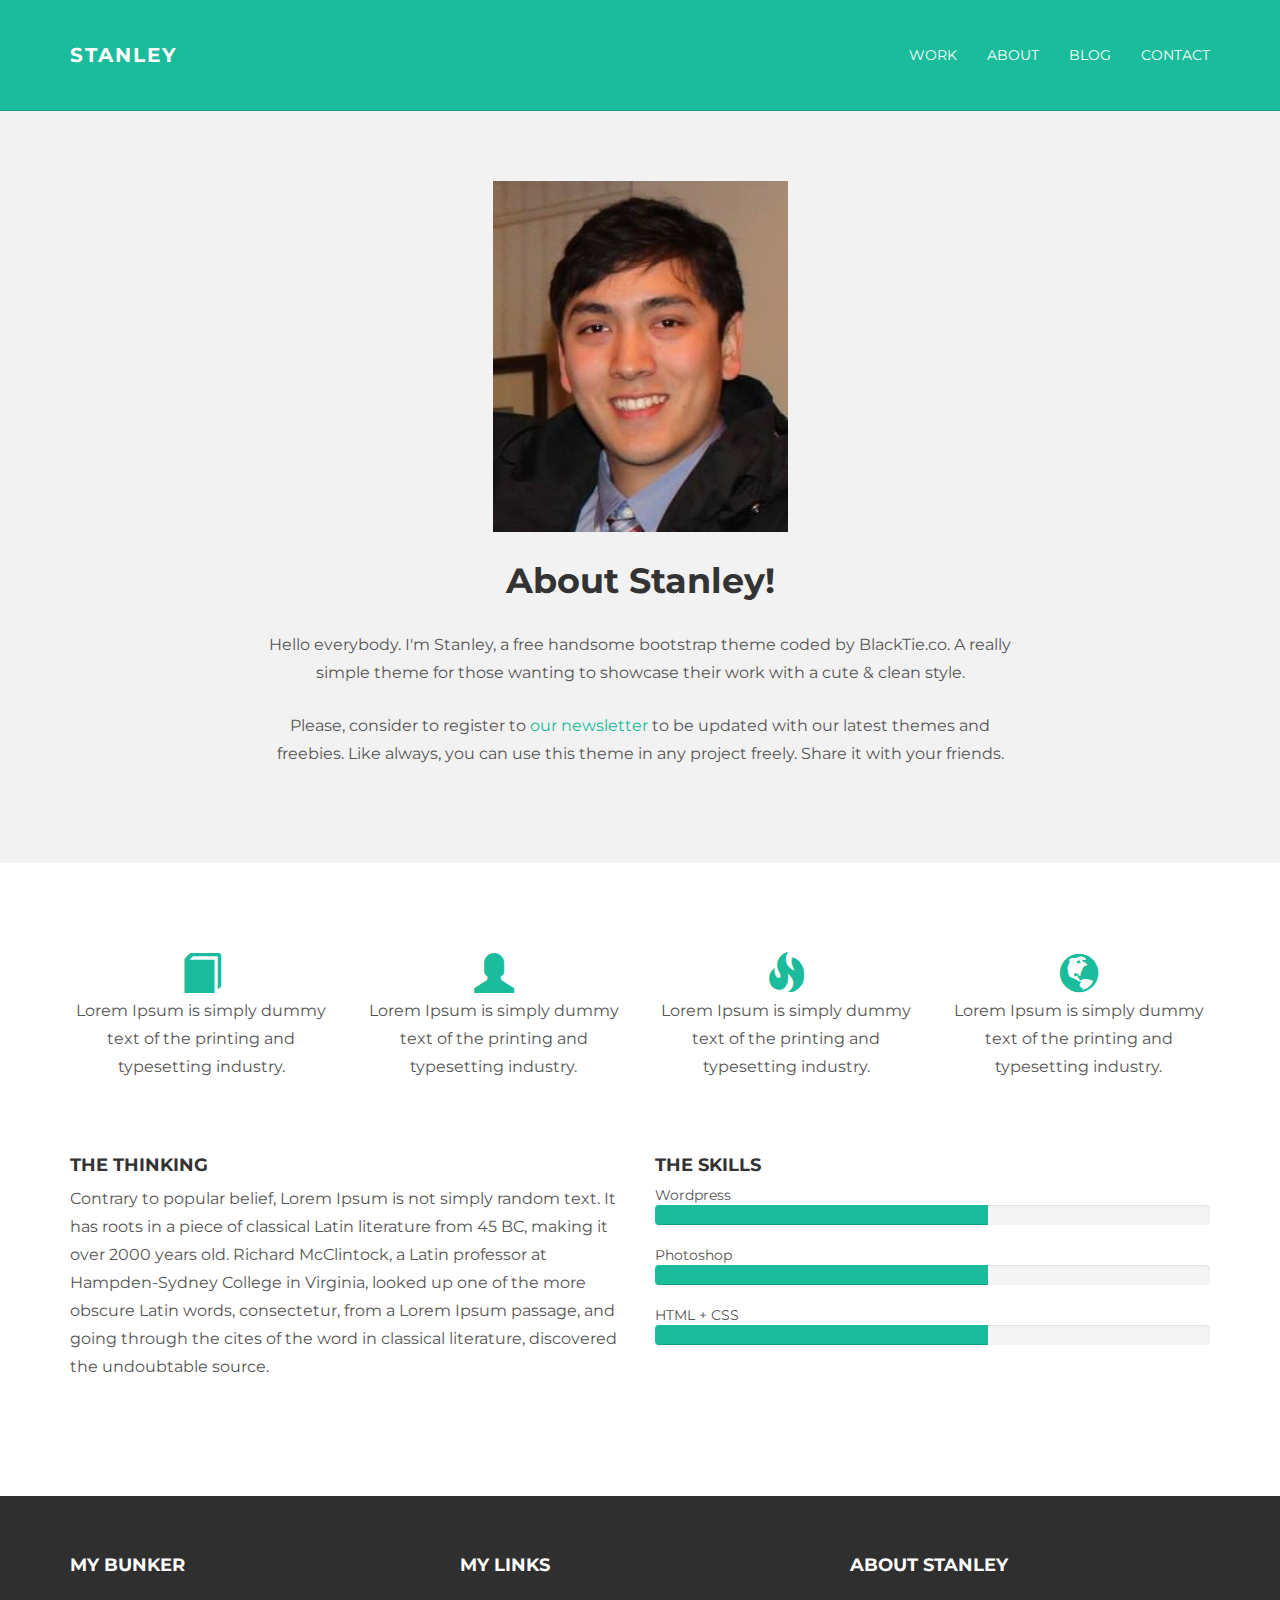
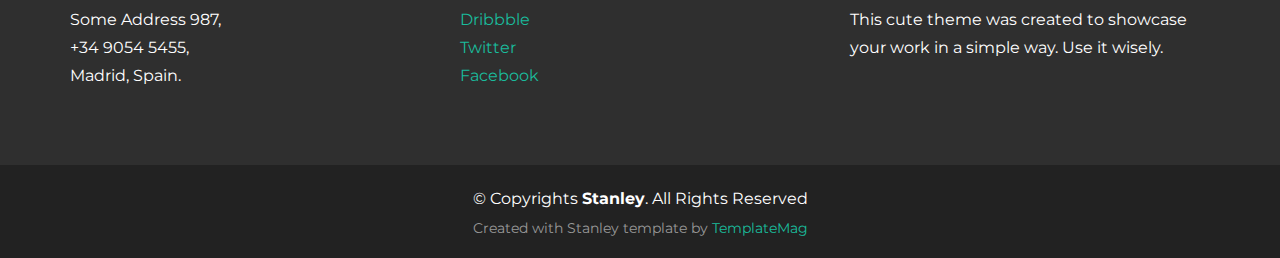
==== about.html @ 7b86f70d "Initial Commit" ====
<!DOCTYPE html>
<html lang="en">
<head>
  <meta charset="utf-8">
  <title>Brice Yokoyama - Personal Portfolio</title>
  <meta content="width=device-width, initial-scale=1.0" name="viewport">
  <meta content="" name="keywords">
  <meta content="" name="description">

  <!-- Favicons -->
  <link href="img/favicon.png" rel="icon">
  <link href="img/apple-touch-icon.png" rel="apple-touch-icon">

  <!-- Google Fonts -->
  <link href="https://fonts.googleapis.com/css?family=Montserrat:300,400,500,700" rel="stylesheet">

  <!-- Bootstrap CSS File -->
  <link href="lib/bootstrap/css/bootstrap.min.css" rel="stylesheet">

  <!-- Libraries CSS Files -->
  <link href="lib/font-awesome/css/font-awesome.min.css" rel="stylesheet">

  <!-- Main Stylesheet File -->
  <link href="css/style.css" rel="stylesheet">

  <!-- =======================================================
    Template Name: Stanley
    Template URL: https://templatemag.com/stanley-bootstrap-freelancer-template/
    Author: TemplateMag.com
    License: https://templatemag.com/license/
  ======================================================= -->
</head>

<body>
  <!-- Static navbar -->
  <div class="navbar navbar-inverse navbar-static-top">
    <div class="container">
      <div class="navbar-header">
        <button type="button" class="navbar-toggle" data-toggle="collapse" data-target=".navbar-collapse">
            <span class="icon-bar"></span>
            <span class="icon-bar"></span>
            <span class="icon-bar"></span>
          </button>
        <a class="navbar-brand" href="index.html">STANLEY</a>
      </div>
      <div class="navbar-collapse collapse">
        <ul class="nav navbar-nav navbar-right">
          <li><a href="work.html">Work</a></li>
          <li><a href="about.html">About</a></li>
          <li><a href="blog.html">Blog</a></li>
          <li><a href="contact.html">Contact</a></li>
        </ul>
      </div>
      <!--/.nav-collapse -->
    </div>
  </div>

  <!-- +++++ Welcome Section +++++ -->
  <div id="ww">
    <div class="container">
      <div class="row">
        <div class="col-lg-8 col-lg-offset-2 centered">
          <img src="img/user.png" alt="Stanley">
          <h1>About Stanley!</h1>
          <p>Hello everybody. I'm Stanley, a free handsome bootstrap theme coded by BlackTie.co. A really simple theme for those wanting to showcase their work with a cute & clean style.</p>
          <p>Please, consider to register to <a href="http://eepurl.com/IcgkX">our newsletter</a> to be updated with our latest themes and freebies. Like always, you can use this theme in any project freely. Share it with your friends.</p>

        </div>
        <!-- /col-lg-8 -->
      </div>
      <!-- /row -->
    </div>
    <!-- /container -->
  </div>
  <!-- /ww -->


  <!-- +++++ Information Section +++++ -->

  <div class="container pt">
    <div class="row mt centered">
      <div class="col-lg-3">
        <span class="glyphicon glyphicon-book"></span>
        <p>Lorem Ipsum is simply dummy text of the printing and typesetting industry.</p>
      </div>

      <div class="col-lg-3">
        <span class="glyphicon glyphicon-user"></span>
        <p>Lorem Ipsum is simply dummy text of the printing and typesetting industry.</p>
      </div>

      <div class="col-lg-3">
        <span class="glyphicon glyphicon-fire"></span>
        <p>Lorem Ipsum is simply dummy text of the printing and typesetting industry.</p>
      </div>

      <div class="col-lg-3">
        <span class="glyphicon glyphicon-globe"></span>
        <p>Lorem Ipsum is simply dummy text of the printing and typesetting industry.</p>
      </div>
    </div>
    <!-- /row -->

    <div class="row mt">
      <div class="col-lg-6">
        <h4>THE THINKING</h4>
        <p>Contrary to popular belief, Lorem Ipsum is not simply random text. It has roots in a piece of classical Latin literature from 45 BC, making it over 2000 years old. Richard McClintock, a Latin professor at Hampden-Sydney College in Virginia, looked
          up one of the more obscure Latin words, consectetur, from a Lorem Ipsum passage, and going through the cites of the word in classical literature, discovered the undoubtable source.</p>
      </div>
      <!-- /colg-lg-6 -->

      <div class="col-lg-6">
        <h4>THE SKILLS</h4> Wordpress
        <div class="progress">
          <div class="progress-bar progress-bar-theme" role="progressbar" aria-valuenow="60" aria-valuemin="0" aria-valuemax="100" style="width: 60%;">
            <span class="sr-only">60% Complete</span>
          </div>
        </div>

        Photoshop
        <div class="progress">
          <div class="progress-bar progress-bar-theme" role="progressbar" aria-valuenow="80" aria-valuemin="0" aria-valuemax="100" style="width: 60%;">
            <span class="sr-only">80% Complete</span>
          </div>
        </div>

        HTML + CSS
        <div class="progress">
          <div class="progress-bar progress-bar-theme" role="progressbar" aria-valuenow="95" aria-valuemin="0" aria-valuemax="100" style="width: 60%;">
            <span class="sr-only">95% Complete</span>
          </div>
        </div>

      </div>
      <!-- /col-lg-6 -->
    </div>
    <!-- /row -->
  </div>
  <!-- /container -->

  <!-- +++++ Footer Section +++++ -->

  <div id="footer">
    <div class="container">
      <div class="row">
        <div class="col-lg-4">
          <h4>My Bunker</h4>
          <p>
            Some Address 987,<br/> +34 9054 5455, <br/> Madrid, Spain.
          </p>
        </div>
        <!-- /col-lg-4 -->

        <div class="col-lg-4">
          <h4>My Links</h4>
          <p>
            <a href="#">Dribbble</a><br/>
            <a href="#">Twitter</a><br/>
            <a href="#">Facebook</a>
          </p>
        </div>
        <!-- /col-lg-4 -->

        <div class="col-lg-4">
          <h4>About Stanley</h4>
          <p>This cute theme was created to showcase your work in a simple way. Use it wisely.</p>
        </div>
        <!-- /col-lg-4 -->
      </div>
    </div>
  </div>

  <div id="copyrights">
    <div class="container">
      <p>
        &copy; Copyrights <strong>Stanley</strong>. All Rights Reserved
      </p>
      <div class="credits">
        <!--
          You are NOT allowed to delete the credit link to TemplateMag with free version.
          You can delete the credit link only if you bought the pro version.
          Buy the pro version with working PHP/AJAX contact form: https://templatemag.com/stanley-bootstrap-freelancer-template/
          Licensing information: https://templatemag.com/license/
        -->
        Created with Stanley template by <a href="https://templatemag.com/">TemplateMag</a>
      </div>
    </div>
  </div>
  <!-- / copyrights -->

  <!-- JavaScript Libraries -->
  <script src="lib/jquery/jquery.min.js"></script>
  <script src="lib/bootstrap/js/bootstrap.min.js"></script>
  <script src="lib/php-mail-form/validate.js"></script>
  <script src="lib/easing/easing.min.js"></script>

  <!-- Template Main Javascript File -->
  <script src="js/main.js"></script>

</body>
</html>
---- css/style.css ----
/**
* Template Name: Stanley
* Template URL: https://templatemag.com/stanley-bootstrap-freelancer-template/
* Author: TemplateMag.com
* License: https://templatemag.com/license/
*/

body {
  background-color: #ffffff;
  font-family: 'Montserrat', sans-serif;
  font-weight: 400;
  font-size: 14px;
  color: #555;
  -webkit-font-smoothing: antialiased;
  -webkit-overflow-scrolling: touch;
}

/* Titles */

h1, h2, h3, h4, h5, h6 {
  font-family: 'Montserrat', sans-serif;
  font-weight: 700;
  color: #333;
}

h1 {
  font-size: 35px;
  margin-top: 30px;
  margin-bottom: 30px;
}

/* Paragraph & Typographic */

p {
  line-height: 28px;
  margin-bottom: 25px;
  font-size: 16px;
}

.centered {
  text-align: center;
}

/* Links */

a {
  color: #1abc9c;
  word-wrap: break-word;
  -webkit-transition: color 0.1s ease-in, background 0.1s ease-in;
  -moz-transition: color 0.1s ease-in, background 0.1s ease-in;
  -ms-transition: color 0.1s ease-in, background 0.1s ease-in;
  -o-transition: color 0.1s ease-in, background 0.1s ease-in;
  transition: color 0.1s ease-in, background 0.1s ease-in;
}

a:hover, a:focus {
  color: #7b7b7b;
  text-decoration: none;
  outline: 0;
}

a:before, a:after {
  -webkit-transition: color 0.1s ease-in, background 0.1s ease-in;
  -moz-transition: color 0.1s ease-in, background 0.1s ease-in;
  -ms-transition: color 0.1s ease-in, background 0.1s ease-in;
  -o-transition: color 0.1s ease-in, background 0.1s ease-in;
  transition: color 0.1s ease-in, background 0.1s ease-in;
}

hr {
  display: block;
  height: 1px;
  border: 0;
  border-top: 1px solid #ccc;
  margin: 1em 0;
  padding: 0;
}

.navbar {
  text-transform: uppercase;
  margin-bottom: 0px;
}

.navbar-inverse {
  padding: 30px 0;
}

@media (max-width: 768px ) {
  .navbar-inverse {
    padding: 15px 0;
  }
}
.navbar-inverse {
  background-color: #1abc9c;
  border-color: #16a085;
}

.navbar-inverse .navbar-nav>li>a {
  color: white;
}

.navbar-inverse .navbar-nav>li>a:hover {
  color: #222222;
}

.navbar-brand {
  font-weight: 700;
  font-size: 20px;
  letter-spacing: 2px;
}

.navbar-inverse .navbar-brand {
  color: white;
}

.navbar-inverse .navbar-toggle {
  border-color: transparent;
}

.progress-bar-theme {
  background-color: #1abc9c;
}

/* Helpers */

.mt {
  margin-top: 40px;
  margin-bottom: 40px;
}

.pt {
  padding-top: 50px;
  padding-bottom: 50px;
}

/* +++++ WRAP SECTIONS +++++ */

#ww {
  padding-top: 70px;
  padding-bottom: 70px;
  background-color: #f2f2f2;
}

#footer {
  background-color: #2f2f2f;
  padding-top: 50px;
  padding-bottom: 50px;
}

#footer p {
  color: white;
}

#footer h4 {
  color: white;
  text-transform: uppercase;
  padding-bottom: 20px;
}

/* +++++ Color Wraps / Blog Page +++++ */

#grey {
  padding-top: 60px;
  padding-bottom: 60px;
  background-color: #f2f2f2;
}

#white {
  padding-top: 60px;
  padding-bottom: 60px;
  background-color: #ffffff;
}

/* Blog Date*/

bd {
  font-size: 12px;
  text-transform: uppercase;
  color: #d2d2d2;
  font-weight: 700;
}

/* Blog Author*/

ba {
  font-size: 12px;
  text-transform: uppercase;
}

/* Blog Quote */

.bq {
  font-size: 22px;
  padding-top: 30px;
}

/* Blog Tags */

bt {
  font-size: 12px;
}

/* ================== PORTFOLIO IMAGES HOVER EFFECT ================== */

/* Effects also are controled by hover.zoom.js */

.zoom {
  display: block;
  position: relative;
  overflow: hidden;
  background: transparent url(../img/loader.gif) no-repeat center;
}

.zoomOverlay {
  position: absolute;
  top: 0;
  left: 0;
  bottom: 0;
  right: 0;
  display: none;
  background-image: url(../img/zoom.png);
  background-repeat: no-repeat;
  background-position: center;
}

.zoom2 {
  opacity: 1;
}

.zoom2:hover {
  opacity: 0.5;
}

/* glyphicon Configuration */

.glyphicon {
  font-size: 40px;
  color: #1abc9c;
}

/* Contact Form */

#contact {
  padding: 40px 0;
}

.contact-form {}

.contact-form label {
  color: #999;
}

.contact-form input, .contact-form textarea {
  padding: 10px 12px;
  border-radius: 0;
  box-shadow: none;
  font-size: 14px;
  height: auto;
}

.contact-form .form-send {
  text-align: center;
}

.contact-form .form-send button {
  background: #1abc9c;
  border: 0;
  padding: 10px 30px;
  color: #fff;
  transition: 0.4s;
  cursor: pointer;
}

.contact-form .form-send button:hover {
  background: #1de0ba;
}

.contact-form .validate {
  display: none;
  color: red;
  margin: 0 0 15px 0;
  font-weight: 400;
  font-size: 13px;
}

.contact-form .loading {
  display: none;
  color: #555;
  background: #fff;
  text-align: center;
  padding: 15px;
  margin: 15px 0;
}

.contact-form .loading:before {
  content: "";
  display: inline-block;
  border-radius: 50%;
  width: 24px;
  height: 24px;
  border: 3px solid #18d26e;
  border-top-color: #eee;
  -webkit-animation: animate-loading 1s linear infinite;
  animation: animate-loading 1s linear infinite;
}

@-webkit-keyframes animate-loading {
  0% {
    -webkit-transform: rotate(0deg);
    transform: rotate(0deg);
  }

  100% {
    -webkit-transform: rotate(360deg);
    transform: rotate(360deg);
  }
}

@keyframes animate-loading {
  0% {
    -webkit-transform: rotate(0deg);
    transform: rotate(0deg);
  }

  100% {
    -webkit-transform: rotate(360deg);
    transform: rotate(360deg);
  }
}

.contact-form .error-message {
  display: none;
  color: #fff;
  background: #ed3c0d;
  text-align: center;
  padding: 15px;
  font-weight: 600;
  margin: 15px 0;
}

.contact-form .sent-message {
  display: none;
  color: #fff;
  background: #18d26e;
  text-align: center;
  padding: 15px;
  font-weight: 600;
  margin: 15px 0;
}

/* Copyrights */

#copyrights {
  background: #222222;
  padding: 20px 0;
  text-align: center;
}

#copyrights p {
  margin-bottom: 5px;
  color: #fff;
}

#copyrights a {
  color: #1abc9c;
}

.credits {
  color: #999;
}

.prof-pic-cont {
  height: 300px;
  width: 300px;
  border-radius: 50%;
  overflow: hidden;
}
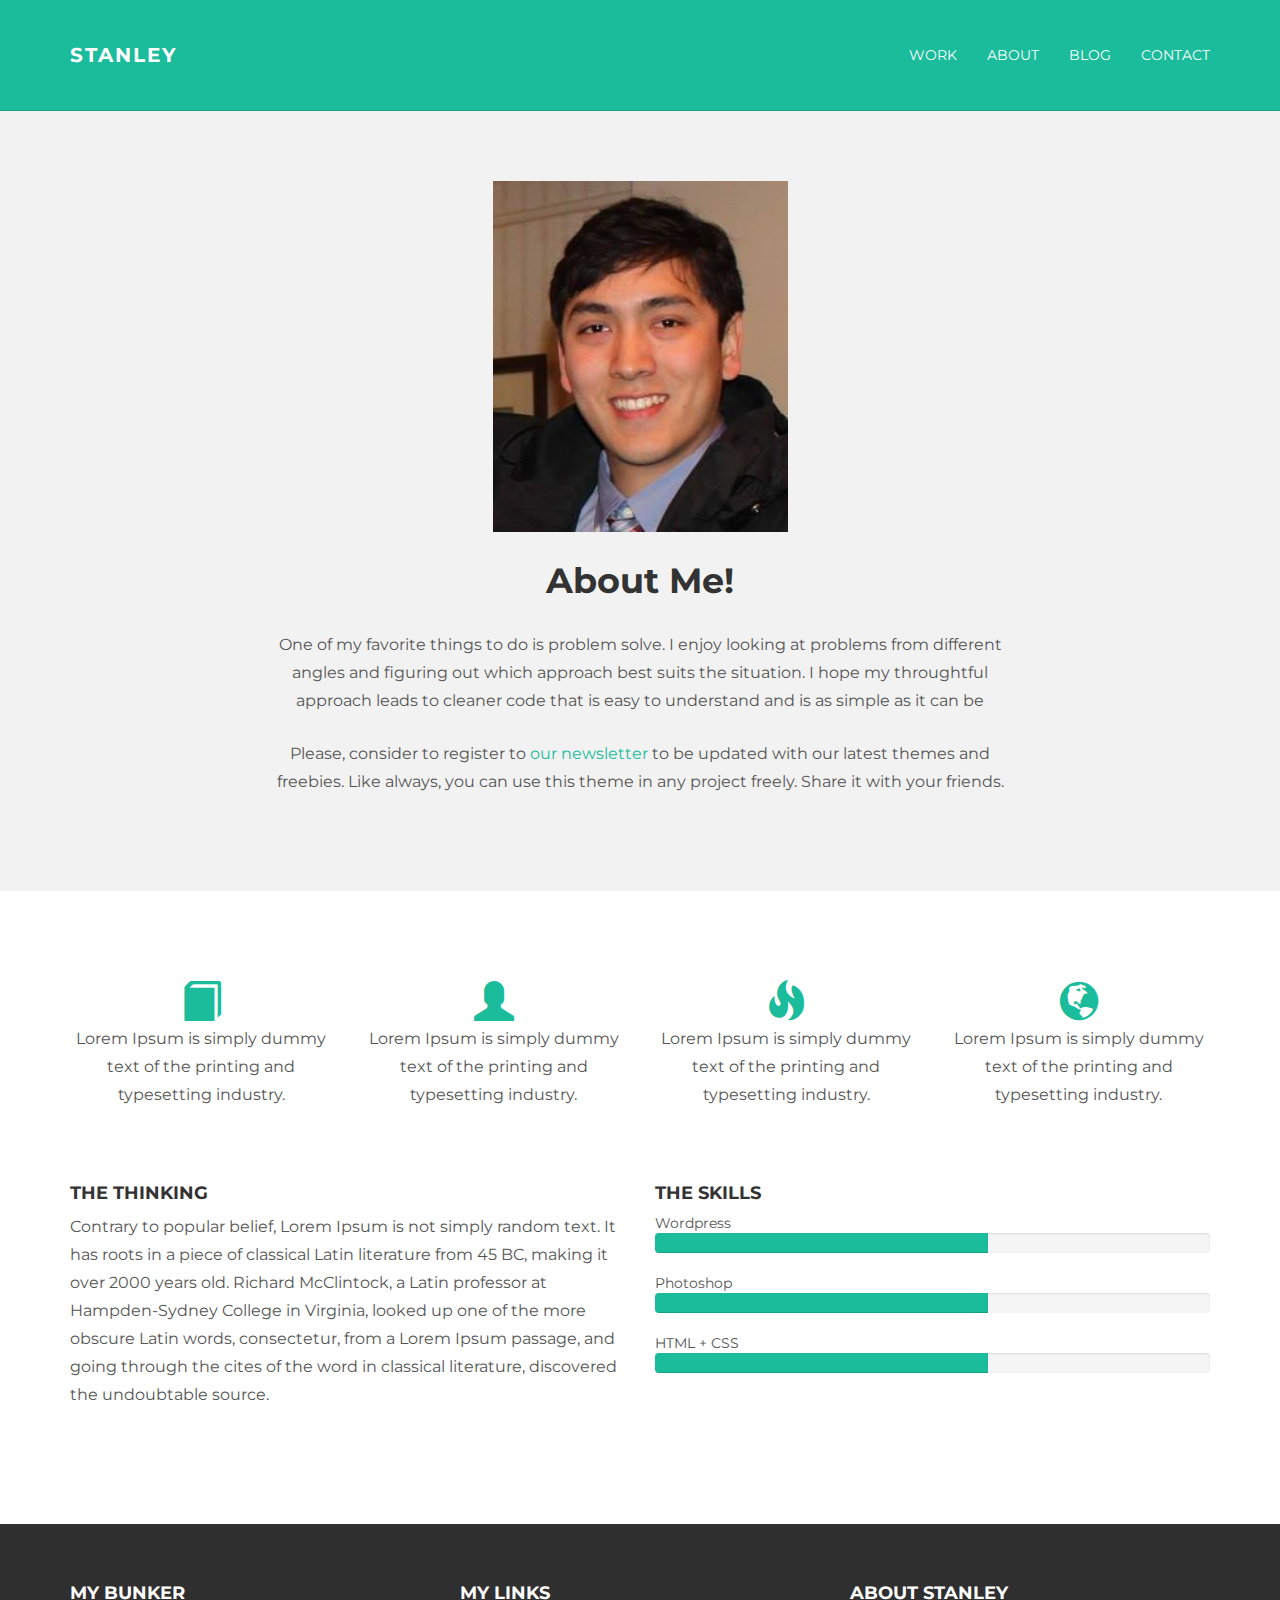
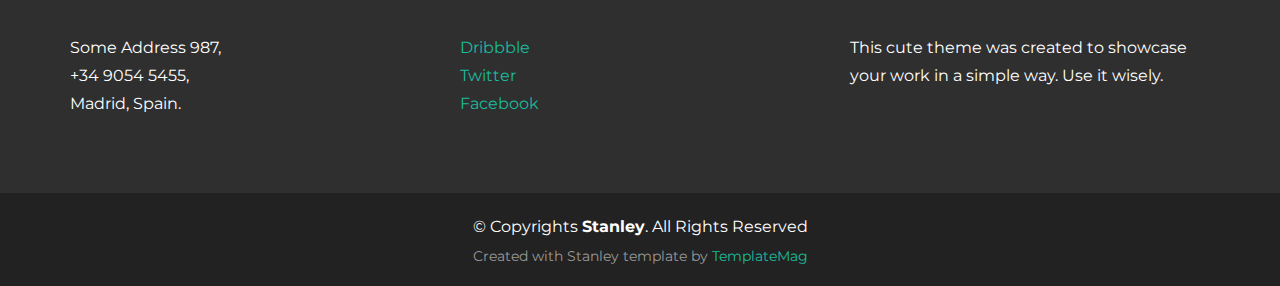
==== commit 90ba57c1: "Fix text on main page" ====
--- a/about.html
+++ b/about.html
@@ -61,8 +61,10 @@
       <div class="row">
         <div class="col-lg-8 col-lg-offset-2 centered">
           <img src="img/user.png" alt="Stanley">
-          <h1>About Stanley!</h1>
-          <p>Hello everybody. I'm Stanley, a free handsome bootstrap theme coded by BlackTie.co. A really simple theme for those wanting to showcase their work with a cute & clean style.</p>
+          <h1>About Me!</h1>
+          <p>One of my favorite things to do is problem solve. I enjoy looking at problems from different angles and figuring out which approach best suits the situation.
+            I hope my throughtful approach leads to cleaner code that is easy to understand and is as simple as it can be
+          </p>
           <p>Please, consider to register to <a href="http://eepurl.com/IcgkX">our newsletter</a> to be updated with our latest themes and freebies. Like always, you can use this theme in any project freely. Share it with your friends.</p>
 
         </div>
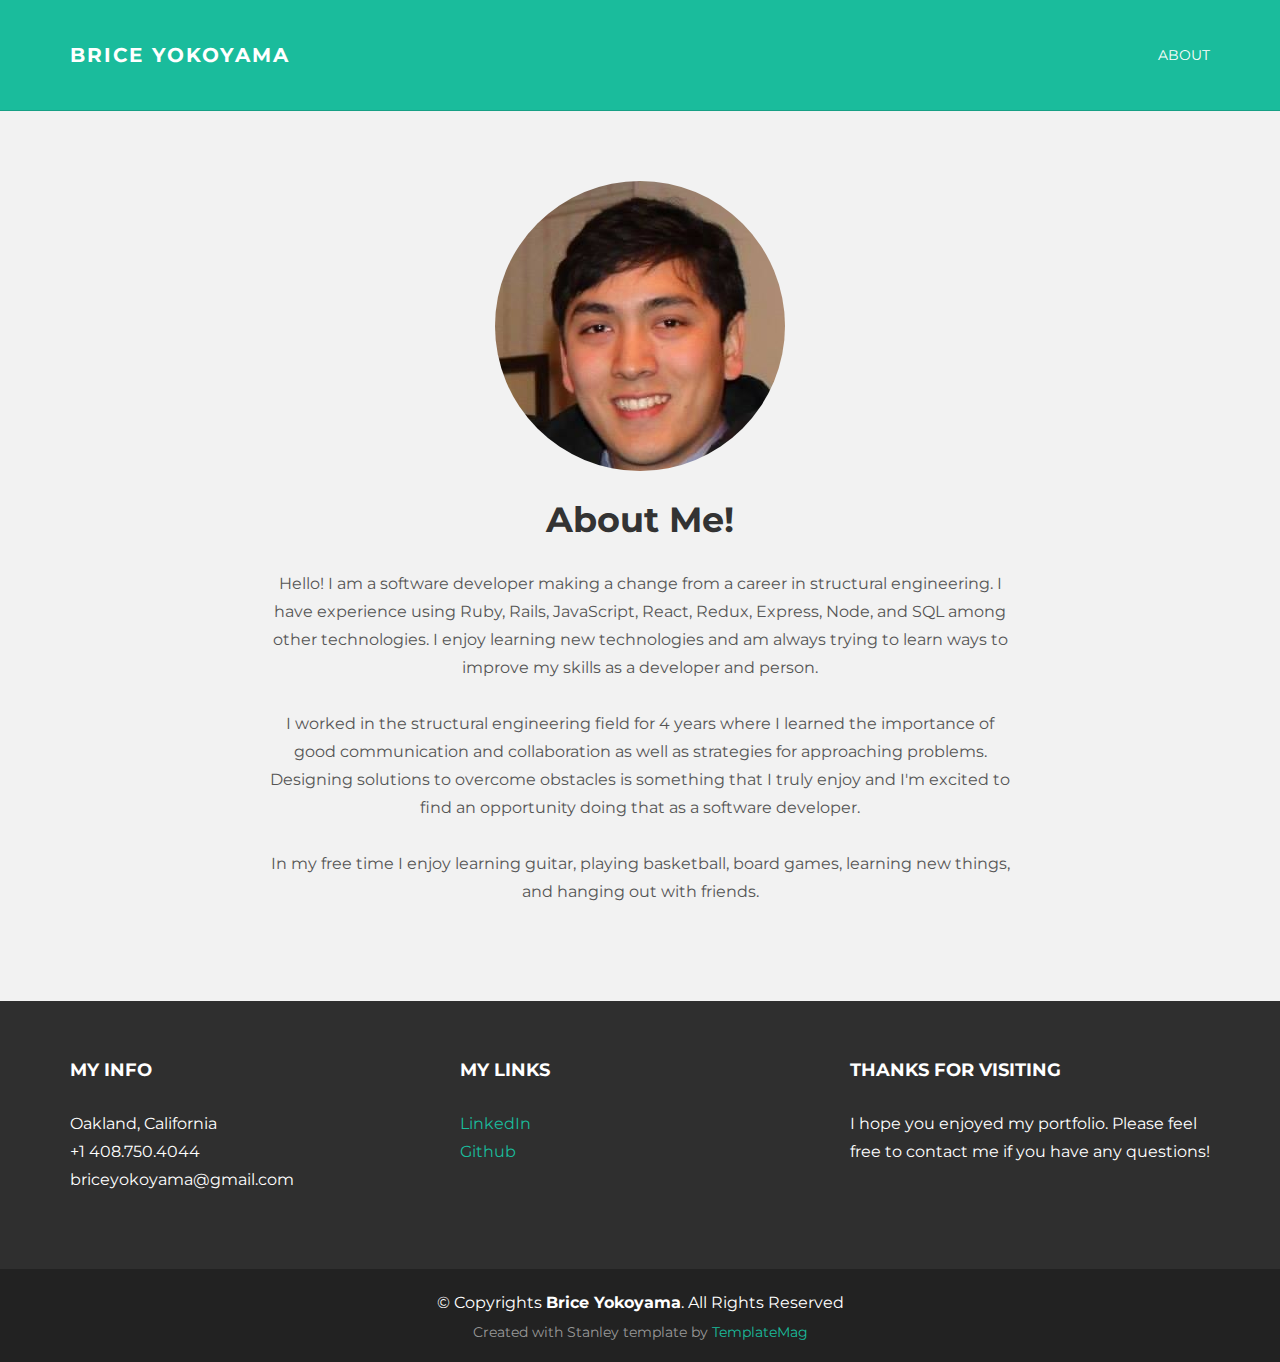
==== commit c4797fe4: "Simple page layout" ====
--- a/about.html
+++ b/about.html
@@ -41,14 +41,14 @@
             <span class="icon-bar"></span>
             <span class="icon-bar"></span>
           </button>
-        <a class="navbar-brand" href="index.html">STANLEY</a>
+        <a class="navbar-brand" href="index.html">BRICE YOKOYAMA</a>
       </div>
       <div class="navbar-collapse collapse">
         <ul class="nav navbar-nav navbar-right">
-          <li><a href="work.html">Work</a></li>
+          <!-- <li><a href="work.html">Work</a></li> -->
           <li><a href="about.html">About</a></li>
-          <li><a href="blog.html">Blog</a></li>
-          <li><a href="contact.html">Contact</a></li>
+          <!-- <li><a href="blog.html">Blog</a></li> -->
+          <!-- <li><a href="contact.html">Contact</a></li> -->
         </ul>
       </div>
       <!--/.nav-collapse -->
@@ -60,12 +60,18 @@
     <div class="container">
       <div class="row">
         <div class="col-lg-8 col-lg-offset-2 centered">
-          <img src="img/user.png" alt="Stanley">
+          <div class="prof-pic-cont center-block">
+            <img src="img/user.png" alt="Stanley">
+          </div>
           <h1>About Me!</h1>
-          <p>One of my favorite things to do is problem solve. I enjoy looking at problems from different angles and figuring out which approach best suits the situation.
-            I hope my throughtful approach leads to cleaner code that is easy to understand and is as simple as it can be
+          <p>Hello! I am a software developer making a change from a career in structural engineering. I have experience using Ruby, Rails, JavaScript, React, Redux, Express, Node, and SQL among other technologies. I enjoy learning new technologies and am always trying to learn ways to improve my skills as a developer and person.
+            </br>
+            </br>
+              I worked in the structural engineering field for 4 years where I learned the importance of good communication and collaboration as well as strategies for approaching problems. Designing solutions to overcome obstacles is something that I truly enjoy and I'm excited to find an opportunity doing that as a software developer.
+            </br>
+            </br>
+              In my free time I enjoy learning guitar, playing basketball, board games, learning new things, and hanging out with friends. 
           </p>
-          <p>Please, consider to register to <a href="http://eepurl.com/IcgkX">our newsletter</a> to be updated with our latest themes and freebies. Like always, you can use this theme in any project freely. Share it with your friends.</p>
 
         </div>
         <!-- /col-lg-8 -->
@@ -79,7 +85,7 @@
 
   <!-- +++++ Information Section +++++ -->
 
-  <div class="container pt">
+  <!-- <div class="container pt">
     <div class="row mt centered">
       <div class="col-lg-3">
         <span class="glyphicon glyphicon-book"></span>
@@ -100,18 +106,18 @@
         <span class="glyphicon glyphicon-globe"></span>
         <p>Lorem Ipsum is simply dummy text of the printing and typesetting industry.</p>
       </div>
-    </div>
+    </div> -->
     <!-- /row -->
 
-    <div class="row mt">
+    <!-- <div class="row mt">
       <div class="col-lg-6">
         <h4>THE THINKING</h4>
         <p>Contrary to popular belief, Lorem Ipsum is not simply random text. It has roots in a piece of classical Latin literature from 45 BC, making it over 2000 years old. Richard McClintock, a Latin professor at Hampden-Sydney College in Virginia, looked
           up one of the more obscure Latin words, consectetur, from a Lorem Ipsum passage, and going through the cites of the word in classical literature, discovered the undoubtable source.</p>
-      </div>
+      </div> -->
       <!-- /colg-lg-6 -->
 
-      <div class="col-lg-6">
+      <!-- <div class="col-lg-6">
         <h4>THE SKILLS</h4> Wordpress
         <div class="progress">
           <div class="progress-bar progress-bar-theme" role="progressbar" aria-valuenow="60" aria-valuemin="0" aria-valuemax="100" style="width: 60%;">
@@ -133,71 +139,71 @@
           </div>
         </div>
 
-      </div>
+      </div> -->
       <!-- /col-lg-6 -->
-    </div>
+    <!-- </div> -->
     <!-- /row -->
-  </div>
+  <!-- </div> -->
   <!-- /container -->
 
   <!-- +++++ Footer Section +++++ -->
 
   <div id="footer">
-    <div class="container">
-      <div class="row">
-        <div class="col-lg-4">
-          <h4>My Bunker</h4>
-          <p>
-            Some Address 987,<br/> +34 9054 5455, <br/> Madrid, Spain.
-          </p>
-        </div>
-        <!-- /col-lg-4 -->
-
-        <div class="col-lg-4">
-          <h4>My Links</h4>
-          <p>
-            <a href="#">Dribbble</a><br/>
-            <a href="#">Twitter</a><br/>
-            <a href="#">Facebook</a>
-          </p>
-        </div>
-        <!-- /col-lg-4 -->
-
-        <div class="col-lg-4">
-          <h4>About Stanley</h4>
-          <p>This cute theme was created to showcase your work in a simple way. Use it wisely.</p>
-        </div>
-        <!-- /col-lg-4 -->
-      </div>
-    </div>
-  </div>
-
-  <div id="copyrights">
-    <div class="container">
-      <p>
-        &copy; Copyrights <strong>Stanley</strong>. All Rights Reserved
-      </p>
-      <div class="credits">
-        <!--
-          You are NOT allowed to delete the credit link to TemplateMag with free version.
-          You can delete the credit link only if you bought the pro version.
-          Buy the pro version with working PHP/AJAX contact form: https://templatemag.com/stanley-bootstrap-freelancer-template/
-          Licensing information: https://templatemag.com/license/
-        -->
-        Created with Stanley template by <a href="https://templatemag.com/">TemplateMag</a>
-      </div>
-    </div>
-  </div>
-  <!-- / copyrights -->
-
-  <!-- JavaScript Libraries -->
-  <script src="lib/jquery/jquery.min.js"></script>
-  <script src="lib/bootstrap/js/bootstrap.min.js"></script>
-  <script src="lib/php-mail-form/validate.js"></script>
-  <script src="lib/easing/easing.min.js"></script>
-
-  <!-- Template Main Javascript File -->
-  <script src="js/main.js"></script>
-
-</body>
-</html>
+      <div class="container">
+        <div class="row">
+          <div class="col-lg-4">
+            <h4>My Info</h4>
+            <p>
+              Oakland, California <br/> +1 408.750.4044 <br/> briceyokoyama@gmail.com
+            </p>
+          </div>
+          <!-- /col-lg-4 -->
+  
+          <div class="col-lg-4">
+            <h4>My Links</h4>
+            <p>
+              <a href="https://www.linkedin.com/in/brice-yokoyama/">LinkedIn</a><br/>
+              <a href="https://github.com/briceyokoyama">Github</a><br/>
+            </p>
+          </div>
+          <!-- /col-lg-4 -->
+  
+          <div class="col-lg-4">
+            <h4>Thanks for visiting</h4>
+            <p>I hope you enjoyed my portfolio. Please feel free to contact me if you have any questions!</p>
+          </div>
+          <!-- /col-lg-4 -->
+        </div>
+      </div>
+    </div>
+  
+    <div id="copyrights">
+      <div class="container">
+        <p>
+          &copy; Copyrights <strong>Brice Yokoyama</strong>. All Rights Reserved
+        </p>
+        <div class="credits">
+          <!--
+            You are NOT allowed to delete the credit link to TemplateMag with free version.
+            You can delete the credit link only if you bought the pro version.
+            Buy the pro version with working PHP/AJAX contact form: https://templatemag.com/stanley-bootstrap-freelancer-template/
+            Licensing information: https://templatemag.com/license/
+          -->
+          Created with Stanley template by <a href="https://templatemag.com/">TemplateMag</a>
+        </div>
+      </div>
+    </div>
+    <!-- / copyrights -->
+  
+    <!-- JavaScript Libraries -->
+    <script src="lib/jquery/jquery.min.js"></script>
+    <script src="lib/bootstrap/js/bootstrap.min.js"></script>
+    <script src="lib/php-mail-form/validate.js"></script>
+    <script src="lib/easing/easing.min.js"></script>
+  
+    <!-- Template Main Javascript File -->
+    <script src="js/main.js"></script>
+  
+  </body>
+  </html>
+  --- a/css/style.css
+++ b/css/style.css
@@ -39,6 +39,10 @@
 
 .centered {
   text-align: center;
+}
+
+.description {
+  text-align: left;
 }
 
 /* Links */
@@ -370,8 +374,16 @@
 }
 
 .prof-pic-cont {
-  height: 300px;
-  width: 300px;
+  height: 290px;
+  width: 290px;
   border-radius: 50%;
   overflow: hidden;
+}
+
+.clickable {
+  background: black;
+}
+
+.clickable img:hover {
+  opacity: 0.7;
 }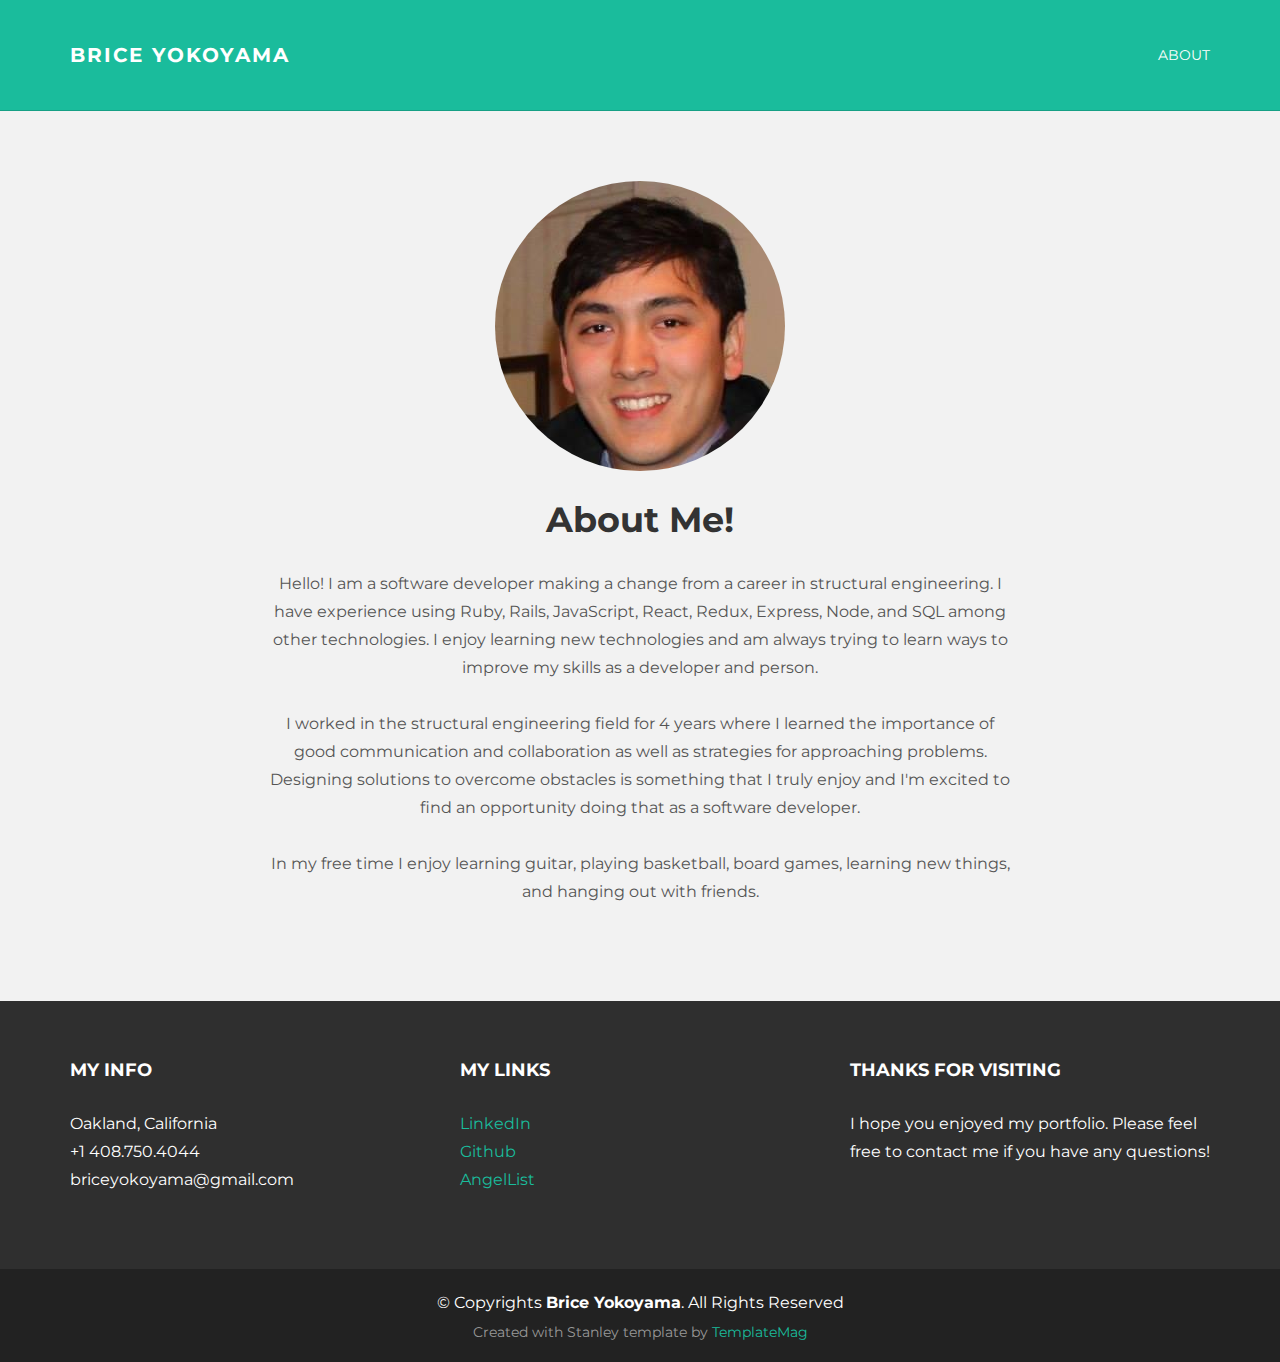
==== commit fb93b006: "Add AngelList" ====
--- a/about.html
+++ b/about.html
@@ -164,6 +164,7 @@
             <p>
               <a href="https://www.linkedin.com/in/brice-yokoyama/">LinkedIn</a><br/>
               <a href="https://github.com/briceyokoyama">Github</a><br/>
+              <a href="https://angel.co/brice-yokoyama">AngelList</a><br/>
             </p>
           </div>
           <!-- /col-lg-4 -->
